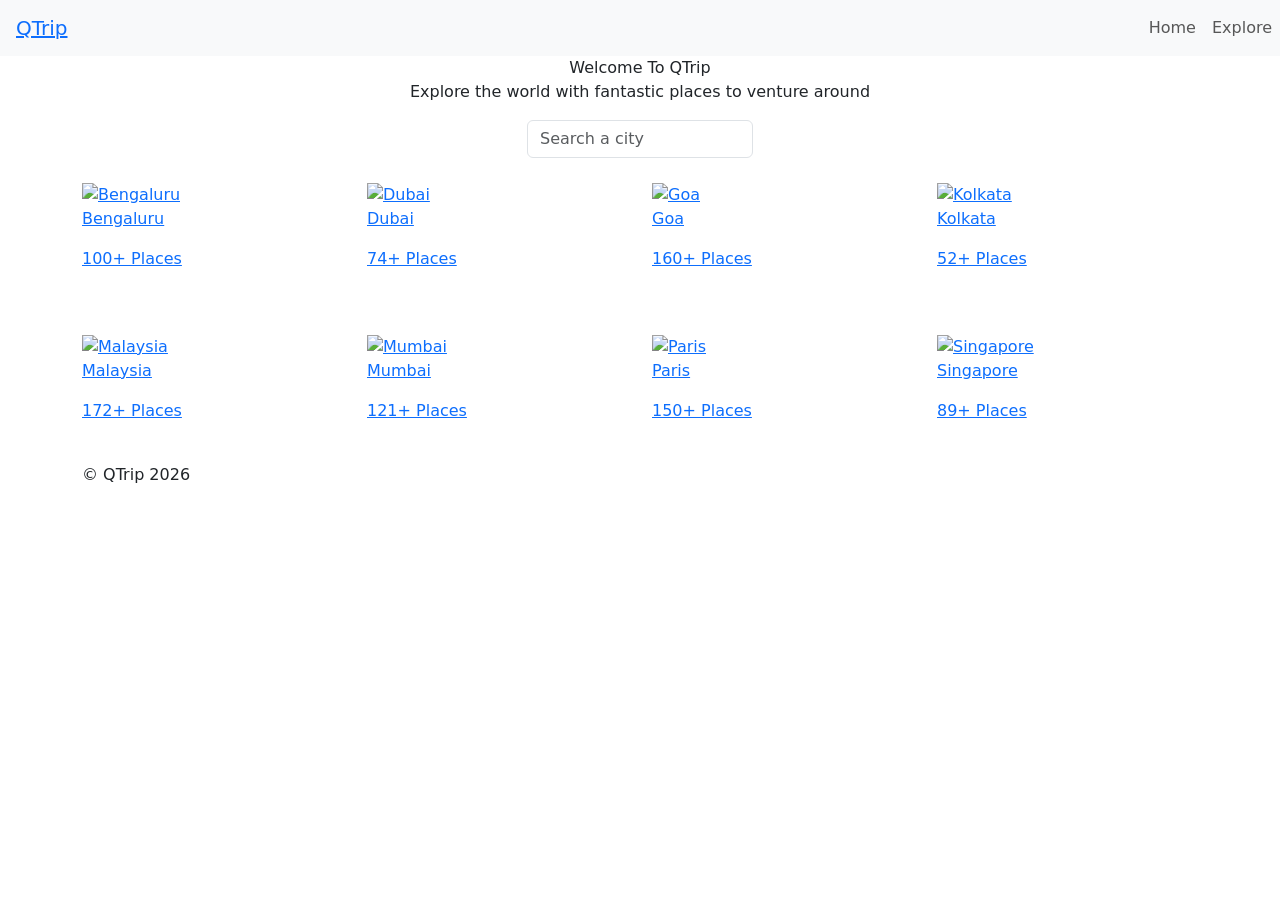
==== index.html @ 28fcfec7 "final" ====
<!DOCTYPE html>
<html lang="en">

  <head>
    <meta charset="UTF-8" />
    <meta name="viewport" content="width=device-width, initial-scale=1.0" />
    <title>QTrip</title>
    
    <link rel="stylesheet" href="css/styles.css" />

    <!-- TODO: MODULE_LAYOUT -->
    <!-- 1. Create a <link> to the first stylesheet needed for Bootstrap -->
    <link href="https://cdn.jsdelivr.net/npm/bootstrap@5.0.2/dist/css/bootstrap.min.css" rel="stylesheet" integrity="sha384-EVSTQN3/azprG1Anm3QDgpJLIm9Nao0Yz1ztcQTwFspd3yD65VohhpuuCOmLASjC" crossorigin="anonymous">

  </head>

  <body>

    <!-- TODO: MODULE_LAYOUT -->
    <!-- 1. Use appropriate css classes on nav element. -->
    <!-- 2. Add child elements as required. -->

    <nav class="navbar navbar-expand-sm navbar-light bg-light">
        <div class="navbar-brand ps-3"><a href="#">QTrip</a></div>

        <button class="navbar-toggler mx-2" type="button" data-bs-toggle="collapse" data-bs-target="#collapsibleMenu">
          <span class="navbar-toggler-icon"></span>
        </button>

        <div class="collapse navbar-collapse justify-content-end" id="collapsibleMenu">
          <ul class="navbar-nav ps-3">
            <li class="nav-item">
            <a class="nav-link" aria-current="page" href="#">Home</a>
            </li>
            <li class="nav-item">
              <a class="nav-link" href="pages/adventures/index.html">Explore</a>
            </li>
          </ul>
        </div>
    </nav> 



    <!-- TODO: MODULE_LAYOUT -->
    <!-- 1. Use appropriate css classes on the hero image container element. -->
    <!-- 2. Add child elements as required. -->

    <div class="hero-image d-flex flex-column align-items-center justify-content-center">
      <div class = "hero-heading">Welcome To QTrip</div>
      <div class = "hero-subheading">Explore the world with fantastic places to venture around</div>
      <div class= "hero-input mt-3">
        <form>
          <input class="form-control" type="search" placeholder="Search a city" aria-label="Search">
        </form>
      </div>
    </div> 


    <div class="container">
      <!-- TODO: MODULE_LAYOUT -->
      <!-- 1. Create the grid like layout as required. -->
      <div class="row">
        
        <div class="col-lg-3 col-sm-6 my-4 tile">
          <a href="pages/adventures/index.html">
            <div class="img-tile">
              <img src="./assets/bengaluru.jpg" alt="Bengaluru">
            </div>
            
          
          <div class= "tile-text">
              <p class="header">Bengaluru</p>
              <p>100+ Places</p>
          </div>
        </a>
        </div>

        <div class="col-lg-3 col-sm-6 my-4 tile">
          <a href="pages/adventures/index.html">
            <div class="img-tile">

              <img src="./assets/dubai.jpg" alt="Dubai">
            </div>
          
            <div class= "tile-text">
              <p class="header">Dubai</p>
              <p>74+ Places</p>
            </div>
          </a>
        </div>

        <div class="col-lg-3 col-sm-6 my-4 tile">
          <a href="pages/adventures/index.html">
            <div class="img-tile">

              <img src="./assets/goa.jpg" alt="Goa">
            </div>
          
          <div class= "tile-text">
            <p class="header">Goa</p>
            <p>160+ Places</p>
          </div>
        </a>
        </div>

        <div class="col-lg-3 col-sm-6 my-4 tile">
          <a href="pages/adventures/index.html">
            <div class="img-tile">

              <img src="./assets/kolkata.jpg" alt="Kolkata">
            </div>
          
          <div class= "tile-text">
            <p class="header">Kolkata</p>
            <p>52+ Places</p>
          </div>
        </a>
        </div>

        <div class="col-lg-3 col-sm-6 my-4 tile">
          <a href="pages/adventures/index.html">
            <div class="img-tile">

              <img src="./assets/malaysia.jpg" alt="Malaysia">
            </div>
          
          <div class= "tile-text">
            <p class="header">Malaysia</p>
            <p>172+ Places</p>
          </div>
        </a>
        </div>

        <div class="col-lg-3 col-sm-6 my-4 tile">
          <a href="pages/adventures/index.html">
            <div class="img-tile">

              <img src="./assets/mumbai.jpg" alt="Mumbai">
            </div>
          
          <div class= "tile-text">
            <p class="header">Mumbai</p>
            <p>121+ Places</p>
          </div>
        </a>
        </div>

        <div class="col-lg-3 col-sm-6 my-4 tile">
          <a href="pages/adventures/index.html">
            <div class="img-tile">

              <img src="./assets/paris.jpg" alt="Paris">
            </div>
          
          <div class= "tile-text">
            <p class="header">Paris</p>
            <p>150+ Places</p>
          </div>
        </a>
        </div>

        <div class="col-lg-3 col-sm-6 my-4 tile">
          <a href="pages/adventures/index.html">
            <div class="img-tile">
              <img src="./assets/singapore.jpg" alt="Singapore">
            </div>
            <div class= "tile-text">
              <p class="header">Singapore</p>
              <p>89+ Places</p>
            </div>
          </a>
        </div>
      </div>
    </div>

    <footer>
        <div class="container" style="width: 100% !important">© QTrip 2026</div>
    </footer>

    <!-- TODO: MODULE_LAYOUT -->
    <!-- Add scripts needed for bootstrap to work -->
    <script src="https://cdn.jsdelivr.net/npm/bootstrap@5.0.2/dist/js/bootstrap.bundle.min.js" integrity="sha384-MrcW6ZMFYlzcLA8Nl+NtUVF0sA7MsXsP1UyJoMp4YLEuNSfAP+JcXn/tWtIaxVXM" crossorigin="anonymous"></script>
    
  </body>

</html>
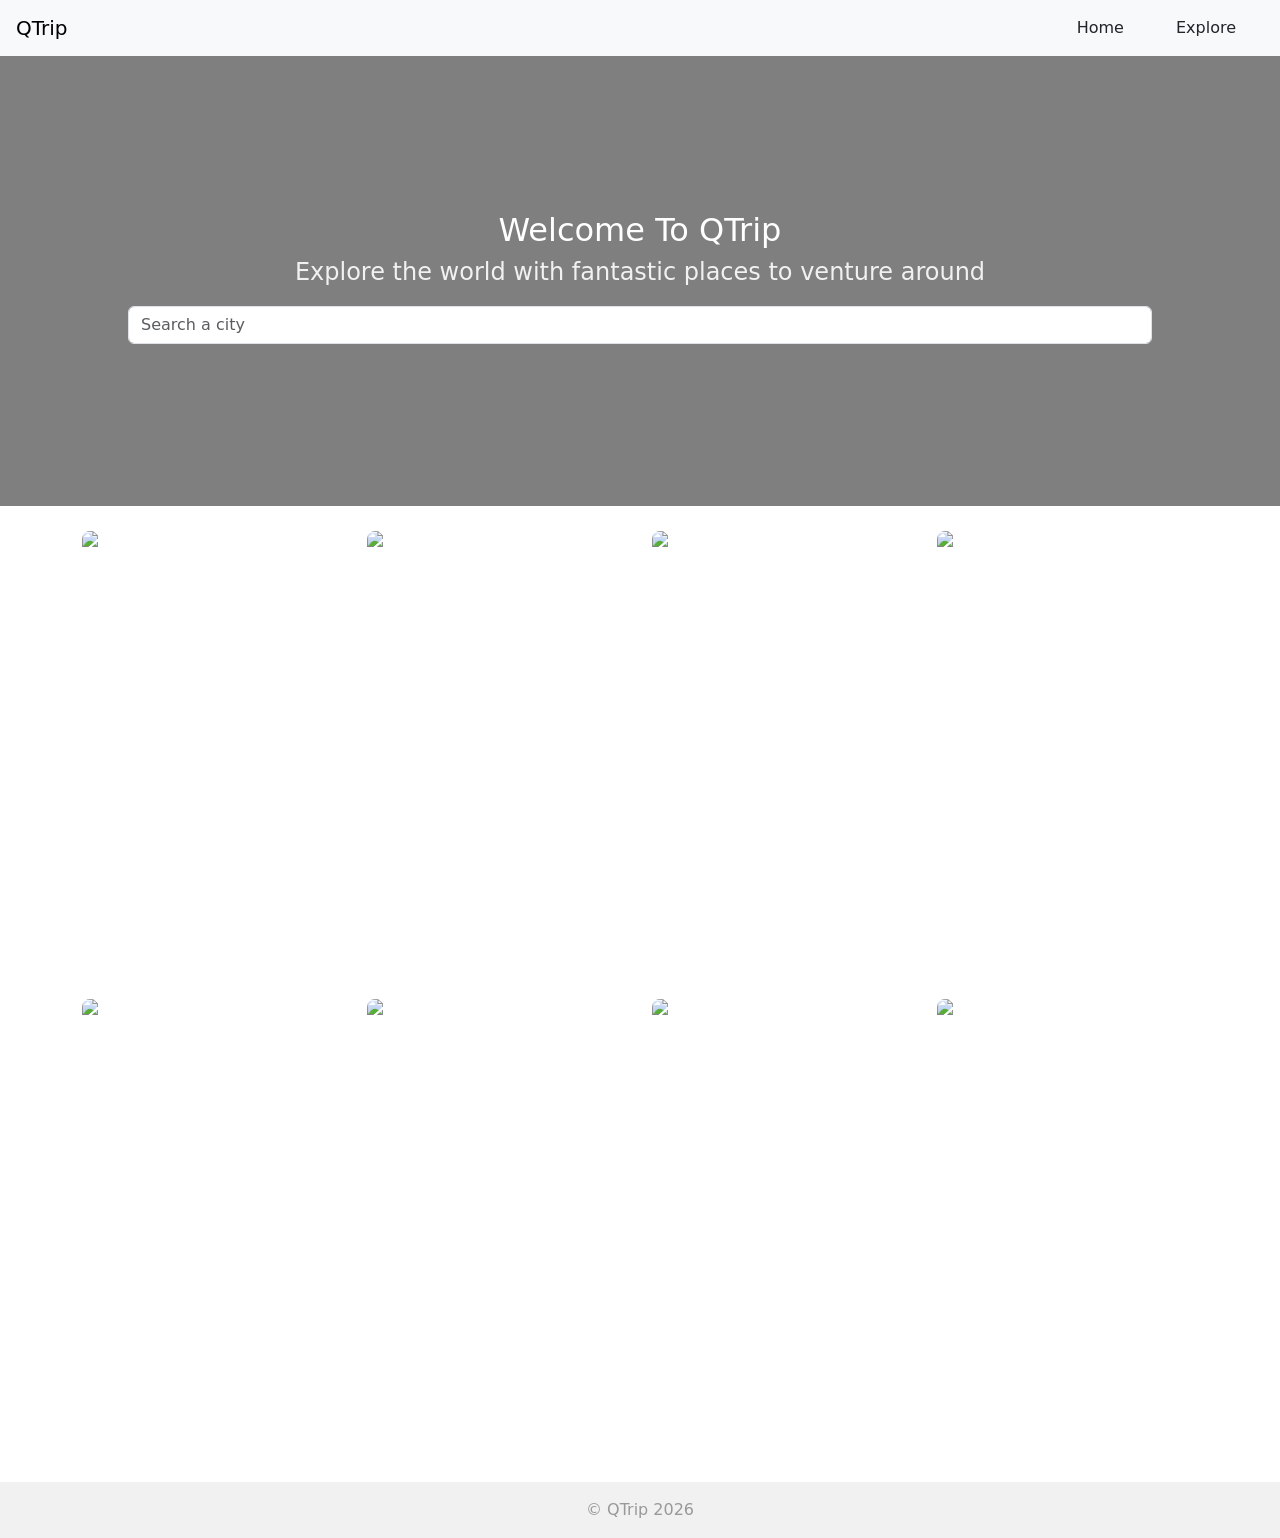
==== commit 6862006f: "Second commit" ====
--- a/index.html
+++ b/index.html
@@ -13,6 +13,7 @@
     <link href="https://cdn.jsdelivr.net/npm/bootstrap@5.0.2/dist/css/bootstrap.min.css" rel="stylesheet" integrity="sha384-EVSTQN3/azprG1Anm3QDgpJLIm9Nao0Yz1ztcQTwFspd3yD65VohhpuuCOmLASjC" crossorigin="anonymous">
 
   </head>
+  
 
   <body>
 
--- a/css/styles.css
+++ b/css/styles.css
@@ -0,0 +1,294 @@
+* {
+  margin: 0px;
+  padding: 0px;
+}
+html,
+body {
+  position: relative;
+}
+
+body {
+  overflow-y: auto;
+  min-height: 100vh;
+}
+textarea:focus,
+input:focus {
+  outline: none;
+}
+a {
+  color: inherit !important;
+  text-decoration: none !important;
+}
+footer {
+  background: #f1f1f1;
+  width: 100%;
+  padding: 16px 0px;
+  color: #999;
+  vertical-align: bottom;
+  margin-top: 40px;
+  text-align: center;
+  /* width: 100%; */
+  /* height: 2.5rem;   */
+}
+
+.banner {
+  height: 500px;
+  width: 100%;
+  background: #999;
+  margin: 20px 0px;
+}
+
+.content {
+  padding: 20px 0px;
+  /* display: flex; */
+  /* flex-wrap: wrap; */
+}
+
+/* ================================== */
+/* Layout page CSS */
+/* ================================== */
+
+.tile {
+  /* TODO: MODULE_CARDS */
+  /* 1. Fill in the required properties. */
+  position: relative;
+  color:#fff;  
+  height: 420px;
+}
+.tile img {
+  /* TODO: MODULE_CARDS */
+  /* 1. Fill in the required properties. */
+  object-fit: cover;
+  height: 100%;
+  width: 100%;
+  border-radius: 8px;
+}
+.img-tile{
+  overflow: hidden;
+  border-radius: 8px;
+  height: 100%;
+  width: 100%;
+}
+.tile img:hover {
+  /* TODO: MODULE_CARDS */
+  /* 1. Fill in the required properties. */
+  filter: brightness(50%);
+  transform: scale(1.1);
+  transition: transform .5s ease;
+}
+
+/* Hint: Notice the position:absolute and z-index properties. */
+/* Think about how those in relation to the existing "tile" classes. */
+.tile-text {
+  position: absolute;
+  width: 100%;
+  z-index: 1;
+  text-transform: uppercase;
+  letter-spacing: 2px;
+  bottom: 5%;
+  text-align: center;
+  margin-left: -3%;
+}
+.tile-text p{
+  margin: 0px;
+}
+.tile-text .header{
+  font-size: 20px;
+}
+
+
+.hero-image {
+  /* Use "linear-gradient" to add a darken background effect to the image (photographer.jpg). This will make the text easier to read */
+  background-image: linear-gradient(rgba(0, 0, 0, 0.5), rgba(0, 0, 0, 0.5)),
+    url("../assets/hero.jpg");
+
+  /* TODO: MODULE_LAYOUT */
+  /* 1. Set a specific height. */
+  /* 2. Position and center the image to scale nicely on all screens. */
+  height: 50vh;
+  background-size: cover;
+  background-position: center;
+  background-repeat: no-repeat;
+
+}
+
+.hero-heading{
+  color: #fff;
+  font-size:xx-large;
+}
+.hero-subheading {
+  color: #f1f1f1;
+  font-size: 24px;
+  font-weight: 100;
+  text-align: center;
+  
+}
+.hero-input {
+  width: 80%;
+  height: 50px;
+  border-radius: 8px;
+  border: none;
+}
+
+
+.nav-link {
+  margin-right: 36px;
+}
+
+/* ================================== */
+/* Adventures grid page CSS */
+/* ================================== */
+
+.adventure-card {
+  /* TODO: MODULE_ADVENTURES_GRID */
+  /* 1. Fill in the required properties. */
+  position: relative;
+  overflow: hidden;
+  text-align: center;
+  height: 350px
+}
+.image-block{
+  width: 100%;
+  height: 85%;
+}
+.adventure-card img {
+  /* TODO: MODULE_ADVENTURES_GRID */
+  /* 1. Fill in the required properties. */
+  object-fit: cover;
+  height: 100%;
+  width: 100%;
+  border-top-left-radius: 5px;
+  border-top-right-radius: 5px;
+  transition: 0.2s all;
+}
+.adventure-card img:hover {
+  /* TODO: MODULE_ADVENTURES_GRID */
+  /* 1. Fill in the required properties. */
+  filter: brightness(50%);
+}
+
+.adventure-card-text{
+  height: 15%;
+  border: 1px solid lightgray;
+  border-bottom-left-radius: 5px;
+  border-bottom-right-radius: 5px;
+}
+.adventure-card-text .price{
+  margin:0px;
+  font-weight: 500;
+}
+.adventure-card-text .header{
+  margin: 0px;
+  font-weight: 700;
+}
+
+@media screen and (min-width : 768px){
+  .adventure-card-text .header{
+    position: relative;
+    left:5%
+  }
+   .adventure-card-text .price{
+    position: relative;
+    right:5%
+  }
+
+}
+
+/* ================================== */
+/* Adventure details page CSS */
+/* ================================== */
+
+/* .adventure-detail-card { */
+  /* TODO: MODULE_ADVENTURE_DETAILS */
+  /* 1. Fill in the required properties. */
+/* } */
+
+.adventure-card-image-container{
+  height: 450px;
+}
+
+.adventure-card-image {
+  /* TODO: MODULE_ADVENTURE_DETAILS */
+  /* 1. Fill in the required properties. */
+  display: grid;
+  height: 100%;
+  grid-template-rows: 45% 45%;
+  grid-template-columns: 63% 33%;
+  grid-row-gap: 1em;
+  grid-column-gap: 1.5em;
+}
+.adventure-card-image div:first-child{
+  grid-row-start: 1;
+  grid-row-end: 3;
+  
+}
+.img1{
+  object-fit: cover;
+}
+.img1 img{width:100%; height:100%; border-radius: 4px;}
+
+@media screen and (max-width: 525px){
+  .adventure-card-image-container{
+    height: 400px;
+  }
+  .adventure-card-image{
+    display: block;
+  }
+  .img1{
+    object-fit: cover;
+    height:100%;
+  }
+  .img1 img{
+    border-radius: 4px;
+  }
+}
+
+@media screen and (min-width:526px) and (max-width: 992px){
+  .adventure-card-image-container{
+    height: 550px;
+  }
+  .adventure-card-image{
+    display: block;
+  }
+  .img1{
+    object-fit: cover;
+    height:100%;
+  }
+  .img1 img{
+    border-radius: 4px;
+  }
+  article{
+    margin-top:1em;
+  }
+ 
+}
+
+.img1 img:hover {
+  /* TODO: MODULE_ADVENTURE_DETAILS */
+  /* 1. Fill in the required properties. */
+  filter: brightness(50%);
+  transition: 0.2s all;
+}
+.experience-content ul li {
+  margin-left: 16px;
+  padding: 0;
+}
+
+@media screen and (min-width: 991px) {
+  /* For desktops phones: */
+  #reservation{
+    width: 28%;
+    position: fixed;
+  }
+}
+
+div .solid{
+  height:2px;
+  width: 100%;
+  background-color: lightgray;
+  border-radius: .5em;
+  margin: .5em 0em;
+}
+
+
+
